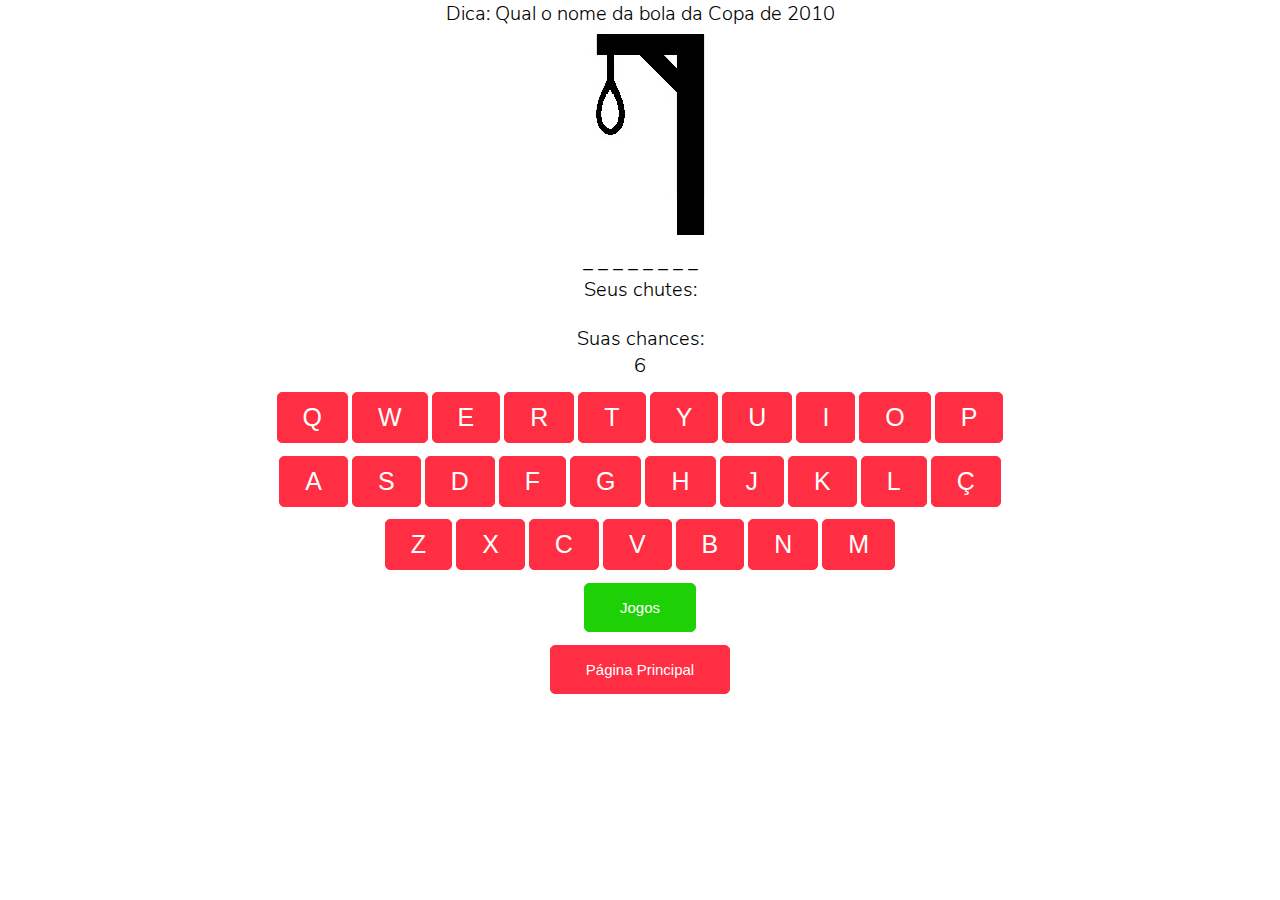
==== jogo-forca.html @ ae2e2c3d "Versão atualizada depois do Otávio de portas abertas" ====
<!DOCTYPE html>
<html>

<head>
	<meta charset="UTF-8">
	<meta name="viewport" content="width=device-width, initial-scale=1">
	<title>Jogo da Forca</title>
	<link rel="icon" type="text/css" href="img/logo-timeline.png">
	<link rel="stylesheet" href="css/jogo-forca.css">
	<script src="js/jogo-forca.js"></script>
	<script src="js/jquery-2.2.1.js"></script>
</head>

<body onload="iniciarJogo();">
	<div id="dica">

	</div>
	<div id="boneco">
		<img id="boneco-img" src="img/primeira.png">
	</div>
	<div id="palavra">

	</div>

	<section id="tchutes">
		<div>
			Seus chutes:
		</div>
		<div id="chutes">

		</div>
	</section>

	<section id="tchances">
		<div>
			Suas chances:
		</div>
		<div id="chances">

		</div>
	</section>

	<ul>
		<li>
			<button name="q" onclick="clique(this)" class="botoes">Q</button>
		</li>
		<li>
			<button name="w" onclick="clique(this)" class="botoes">W</button>
		</li>
		<li>
			<button name="e" onclick="clique(this)" class="botoes">E</button>
		</li>
		<li>
			<button name="r" onclick="clique(this)" class="botoes">R</button>
		</li>
		<li>
			<button name="t" onclick="clique(this)" class="botoes">T</button>
		</li>
		<li>
			<button name="y" onclick="clique(this)" class="botoes">Y</button>
		</li>
		<li>
			<button name="u" onclick="clique(this)" class="botoes">U</button>
		</li>
		<li>
			<button name="i" onclick="clique(this)" class="botoes">I</button>
		</li>
		<li>
			<button name="o" onclick="clique(this)" class="botoes">O</button>
		</li>
		<li>
			<button name="p" onclick="clique(this)" class="botoes">P</button>
		</li>
	</ul>
	<ul>
		<li>
			<button name="a" onclick="clique(this)" class="botoes">A</button>
		</li>
		<li>
			<button name="s" onclick="clique(this)" class="botoes">S</button>
		</li>
		<li>
			<button name="d" onclick="clique(this)" class="botoes">D</button>
		</li>
		<li>
			<button name="f" onclick="clique(this)" class="botoes">F</button>
		</li>
		<li>
			<button name="g" onclick="clique(this)" class="botoes">G</button>
		</li>
		<li>
			<button name="h" onclick="clique(this)" class="botoes">H</button>
		</li>
		<li>
			<button name="j" onclick="clique(this)" class="botoes">J</button>
		</li>
		<li>
			<button name="k" onclick="clique(this)" class="botoes">K</button>
		</li>
		<li>
			<button name="l" onclick="clique(this)" class="botoes">L</button>
		</li>
		<li>
			<button name="ç" onclick="clique(this)" class="botoes">Ç</button>
		</li>
	</ul>
	<ul>
		<li>
			<button name="z" onclick="clique(this)" class="botoes">Z</button>
		</li>
		<li>
			<button name="x" onclick="clique(this)" class="botoes">X</button>
		</li>
		<li>
			<button name="c" onclick="clique(this)" class="botoes">C</button>
		</li>
		<li>
			<button name="v" onclick="clique(this)" class="botoes">V</button>
		</li>
		<li>
			<button name="b" onclick="clique(this)" class="botoes">B</button>
		</li>
		<li>
			<button name="n" onclick="clique(this)" class="botoes">N</button>
		</li>
		<li>
			<button name="m" onclick="clique(this)" class="botoes">M</button>
		</li>
	</ul>
	<div>
		<a id="jogos-btn" href="jogos.html">Jogos</a>
	</div>
	<div>
		<a id="voltar-btn" href="index.html">Página Principal</a>
	</div>


</body>

</html>
---- css/jogo-forca.css ----
@font-face {
	font-family: 'Nunito Sans Light';
	src: url("../fonts/NunitoSans-Light.ttf");
}

* {
	margin: 0;
	padding: 0;
	border: 0;
}

body {
	font-family: 'Nunito Sans Light', sans-serif;
}

li {
	display: inline;
}

ul {
	text-align: center;
}

div {
	text-align: center;
	font-size: 20px;
}

#velha {
	display: inline-block;
	margin-top: 1%;
	text-decoration: none;
	border: 1px solid #1ED107;
	padding: 15px 35px;
	border-radius: 5px;
	background-color: #1ED107;
	color: white;
	font-size: 20px;
}

#velha:hover {
	text-decoration: underline;
}

.botoes {
	display: inline-block;
	margin-top: 1%;
	text-decoration: none;
	border: 1px solid #FF2E42;
	padding: 10px 25px;
	border-radius: 5px;
	background-color: #FF2E42;
	color: white;
	font-size: 25px;
}

.botoes:hover {
	background-color: #C42333;
	border-color: #C42333;
}

.botoes:disabled {
	background-color: #73151E;
	border-color: #73151E;
}

section#tchances>div {
	display: inline-block;
	width: 100%;
	height: 100%;

}

section#tchutes>div {
	display: inline-block;
	width: 100%;
	height: 100%;
}

a#jogos-btn {
	display: inline-block;
	margin-top: 1%;
	text-decoration: none;
	border: 1px solid #1ED107;
	padding: 20px 40px;
	border-radius: 5px;
	background-color: #1ED107;
	color: white;
	font-size: 20px;
	font-family: 'Nunito Sans', sans-serif;
}

a#voltar-btn {
	display: inline-block;
	margin-top: 1%;
	text-decoration: none;
	border: 1px solid #FF2E42;
	padding: 20px 40px;
	border-radius: 5px;
	background-color: #FF2E42;
	color: white;
	font-size: 20px;
	font-family: 'Nunito Sans', sans-serif;
}

a#voltar-btn:hover {
	background-color: #C42333;
	border-color: #C42333;
}

a#jogos-btn:hover {
	text-decoration: underline;
}

@media(max-width: 1500px) {

	a#jogos-btn,
	a#voltar-btn {
		font-size: 15px;
		padding: 15px 35px;
	}
}
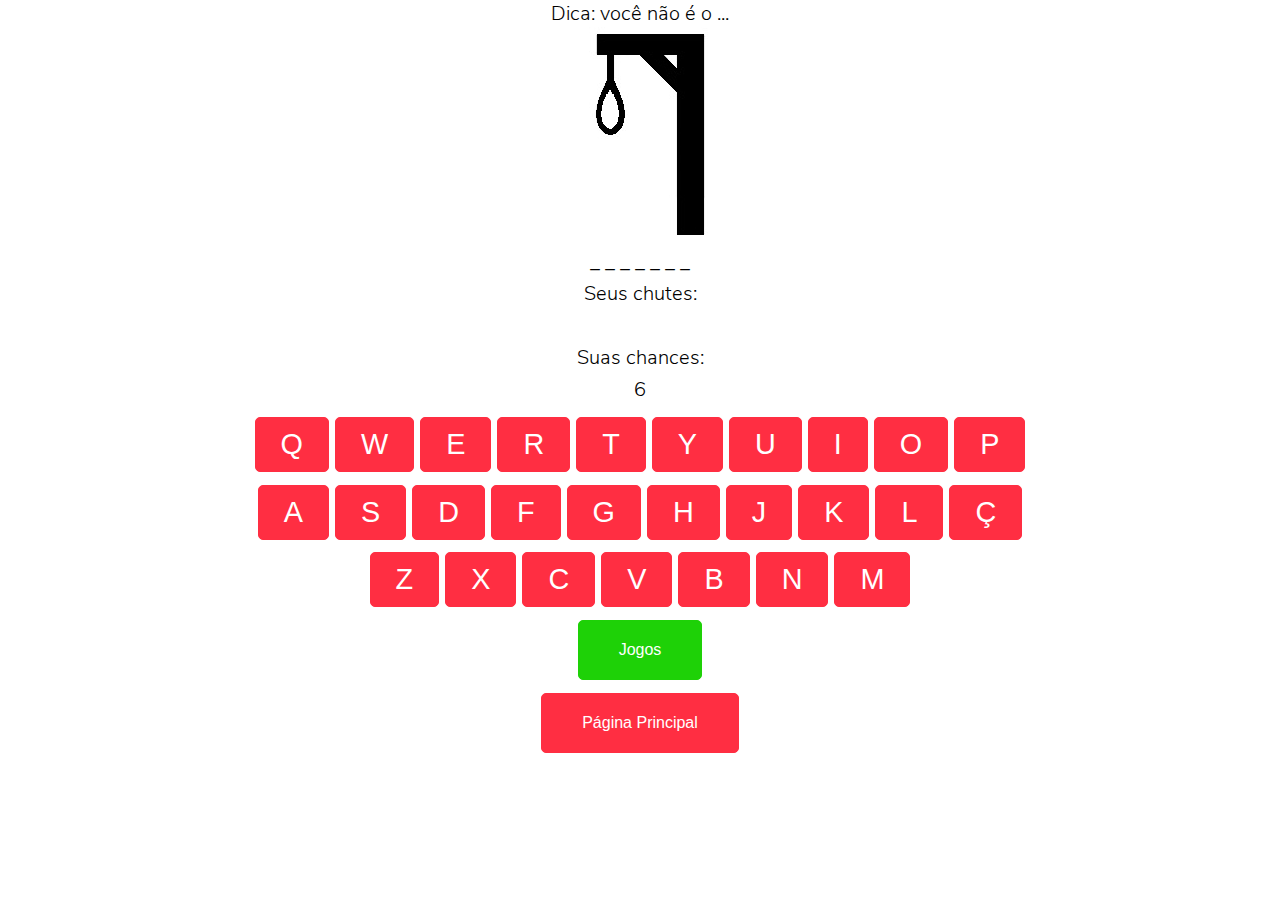
==== commit f4597740: "Alterando Layout" ====
--- a/jogo-forca.html
+++ b/jogo-forca.html
@@ -131,7 +131,7 @@
 		<a id="jogos-btn" href="jogos.html">Jogos</a>
 	</div>
 	<div>
-		<a id="voltar-btn" href="index.html">Página Principal</a>
+		<a id="principal-btn" href="index.html">Página Principal</a>
 	</div>
 
 
--- a/css/jogo-forca.css
+++ b/css/jogo-forca.css
@@ -11,6 +11,7 @@
 
 body {
 	font-family: 'Nunito Sans Light', sans-serif;
+	font-size: 1.50em;
 }
 
 li {
@@ -51,7 +52,7 @@
 	border-radius: 5px;
 	background-color: #FF2E42;
 	color: white;
-	font-size: 25px;
+	font-size: 1.2em;
 }
 
 .botoes:hover {
@@ -77,6 +78,7 @@
 	height: 100%;
 }
 
+/*Botões links ao final da página*/
 a#jogos-btn {
 	display: inline-block;
 	margin-top: 1%;
@@ -86,11 +88,11 @@
 	border-radius: 5px;
 	background-color: #1ED107;
 	color: white;
-	font-size: 20px;
+	font-size: .8em;
 	font-family: 'Nunito Sans', sans-serif;
 }
 
-a#voltar-btn {
+a#principal-btn {
 	display: inline-block;
 	margin-top: 1%;
 	text-decoration: none;
@@ -99,11 +101,11 @@
 	border-radius: 5px;
 	background-color: #FF2E42;
 	color: white;
-	font-size: 20px;
+	font-size: .8em;
 	font-family: 'Nunito Sans', sans-serif;
 }
 
-a#voltar-btn:hover {
+a#principal-btn:hover {
 	background-color: #C42333;
 	border-color: #C42333;
 }
@@ -111,12 +113,3 @@
 a#jogos-btn:hover {
 	text-decoration: underline;
 }
-
-@media(max-width: 1500px) {
-
-	a#jogos-btn,
-	a#voltar-btn {
-		font-size: 15px;
-		padding: 15px 35px;
-	}
-}